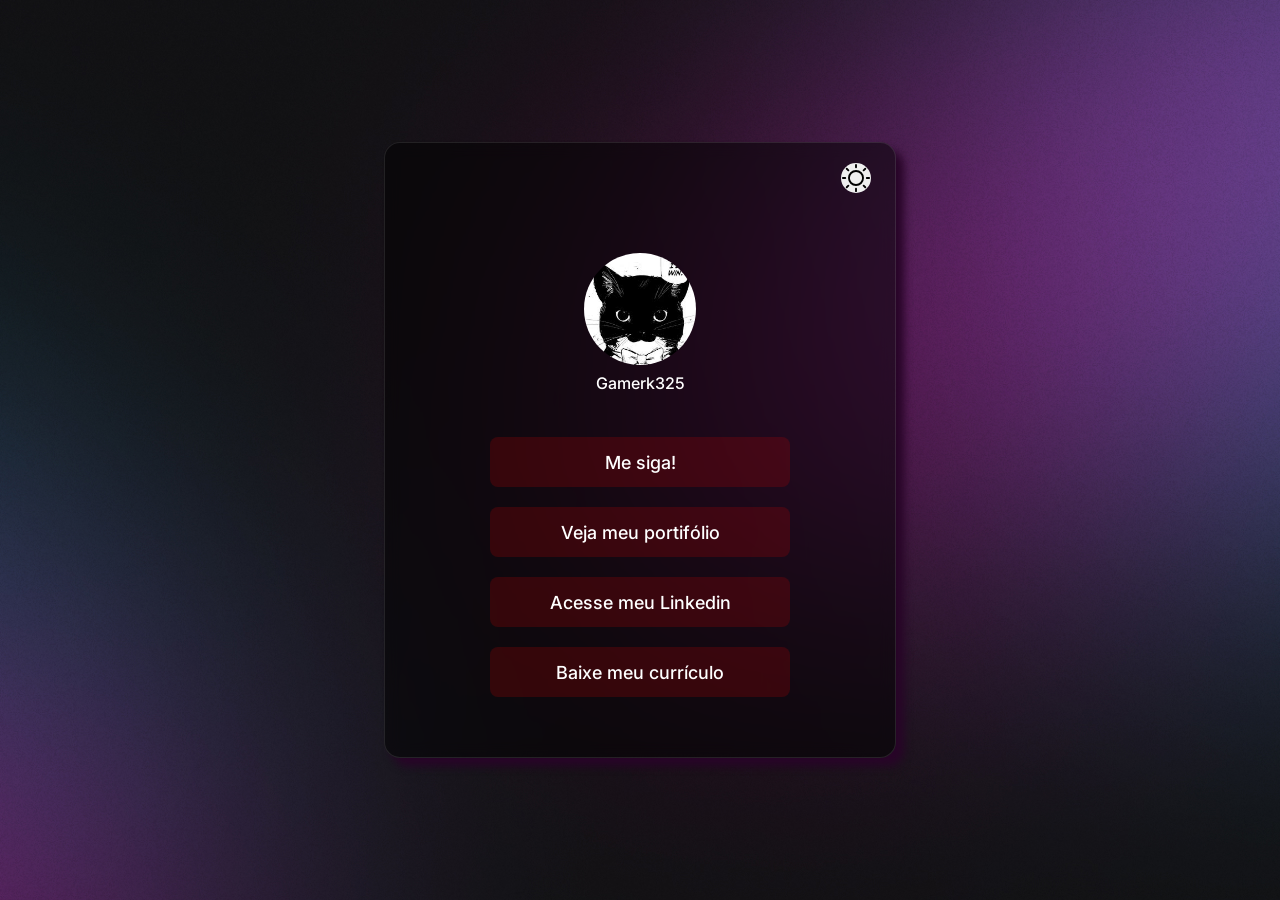
==== index.html @ 57afb8cb "-Portifólio feito" ====
<!doctype html>
<html lang="pt-br">
  <head>
    <link rel="preconnect" href="https://fonts.googleapis.com" />
    <link rel="preconnect" href="https://fonts.gstatic.com" crossorigin />
    <link
      href="https://fonts.googleapis.com/css2?family=Inter:ital,opsz,wght@0,14..32,100..900;1,14..32,100..900&display=swap"
      rel="stylesheet"
    />
    <meta charset="UTF-8" />
    <meta name="viewport" content="width=device-width, initial-scale=1.0" />
    <link rel="stylesheet" href="style.css" />
    <title>DevLinks</title>
  </head>
  <body>
    
    <div id="container">

      <button id="botao-tema"></button>

      <br><br> <br>
      <div id="profile">
        <img  id="imagem-maxwellcat" src="assets/avatar.jpg">
        </div>
        <p id="texto-perfil">Gamerk325</p>
      <br>
     
      <ul>
        <div class="links">
            <a class="links" href="https://github.com/CarlosEduardo568" target="_blank">Me siga!</a>
        </div>
 <br>
          <div class="links">

            <a class="links" href="" target="_blank">Veja meu portifólio</a>
          </div>

<br>
         <div class="links">
          <a class="links" https://br.linkedin.com/" target="_blank">Acesse meu Linkedin</a>
         </div>

        <br>
        <div class="links">
          <a class="links" download="Curriculo_Adriel">Baixe meu currículo</a>
        </div>

      </ul>

      <br><br> <br>
    </div>
  </body>
</html>
---- style.css ----
/* Configurações Gerais */
* {
  margin: 0;
  padding: 0;
  box-sizing: border-box;
}

body {
  background  :url(./assets/bg-desktop.jpg) no-repeat top center;
  font-family: 'Inter', sans-serif; /* Usando a fonte que você importou */
  display: flex;
  justify-content: center;
  align-items: center;
  min-height: 100vh; 
}

@media (max-width: 768px){
  body{
    background-image: url(./assets/bg-mobile.jpg);
  }

}

#container {
  background: rgba(0, 0, 0, 0.5);
  border: 1px solid rgba(255, 255, 255, 0.1);
  backdrop-filter: blur(8px);

  border-radius: 16px;
  width: 40%;
  max-width: 588px;
  margin: 50px auto;
  padding: 0 24px;
  text-align: center;

  box-shadow: 8px 8px 9px rgb(40, 5, 40);
}

/* Foto de Perfil */
#profile {
  width: 112px; /* Reduzi um pouco o tamanho para ficar mais harmônico */
  height: 112px;
  background: darkslateblue;
  border-radius: 50%;
  margin: 0 auto;
  overflow: hidden; /* Garante que a foto não saia do círculo */
  display: flex;
  justify-content: center;
  align-items: center;
}

#imagem-maxwellcat {
  height: 100%;
  width: 100%;
  object-fit: cover; /* Faz a imagem preencher o círculo sem distorcer */
}

#imagem-maxwellcat:hover {
  background-image: url(./assets/avatar.jpg);
  height: 150px;
  width: 150px;
  object-fit: cover; /* Faz a imagem preencher o círculo sem distorcer */
  transition: 0.6s ease;
  transform: rotate(360deg);
}

#texto-perfil {
  color: white;
  font-size: 16px;
  font-weight: 500;
  margin-top: 8px;
  margin-bottom: 24px;
}


#texto-perfil:hover {
  color: rgb(255, 0, 200);
  font-size: 16px;
  font-weight: 500;
  margin-top: 8px;
  margin-bottom: 24px;
  transition: 0.7s ease;
  transform: scale(1.1);
}


.links {
  display: flex;
  align-items: center;
  justify-content: center;
  
  background:  rgba(209,0,0, 0.1);
  color: white;
  text-decoration: none; /* Remove o sublinhado do link */
  
  width: 100%;
  max-width: 300px;
  height: 50px;
  margin: 0 auto;
  
  border-radius: 8px;
  font-size: 18px;
  font-weight: 500;
  transition: background 0.2s;
}

.links:hover {
  background: #A30000; /* Efeito de cor ao passar o mouse */

  display: flex;
  align-items: center;
  justify-content: center;

  width: 100%;
  max-width: 300px;
  height: 50px;
  margin: 0 auto;

   border-radius: 8px;
  font-size: 18px;
  font-weight: 500;
  transition: 0.5s ease;
  transform:scale(1.05);
}

#botao-tema{
  background-image: url(./assets/sun.svg);

  width: 30px;
  height: 30px; 

  background-size: cover;
  background-position: center;

  border-radius: 30px;
  border: none;
  cursor: pointer;

  display: block;
  margin-top: 20px;
  margin-right: 0;
  margin-left: auto;
}

#botao-tema:hover{
    transform:scale(1.05);
    opacity: 0.9;
}
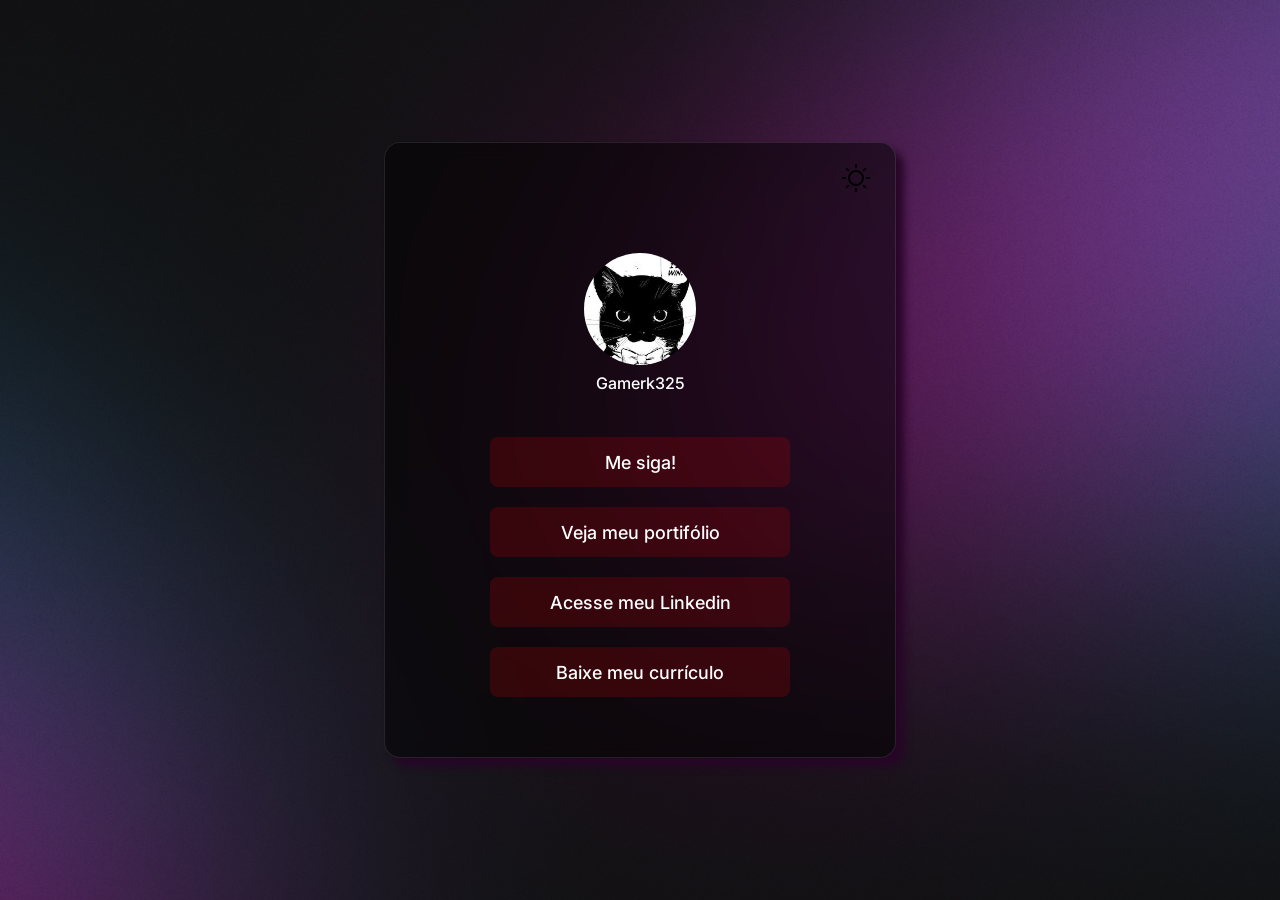
==== commit f689be90: "-feito tema claro" ====
--- a/index.html
+++ b/index.html
@@ -16,7 +16,7 @@
     
     <div id="container">
 
-      <button id="botao-tema"></button>
+      <a id="botao-tema" href="index2.html"></a>
 
       <br><br> <br>
       <div id="profile">
@@ -32,7 +32,7 @@
  <br>
           <div class="links">
 
-            <a class="links" href="" target="_blank">Veja meu portifólio</a>
+            <a class="links" href="https://github.com/CarlosEduardo568?tab=repositories" target="_blank">Veja meu portifólio</a>
           </div>
 
 <br>
